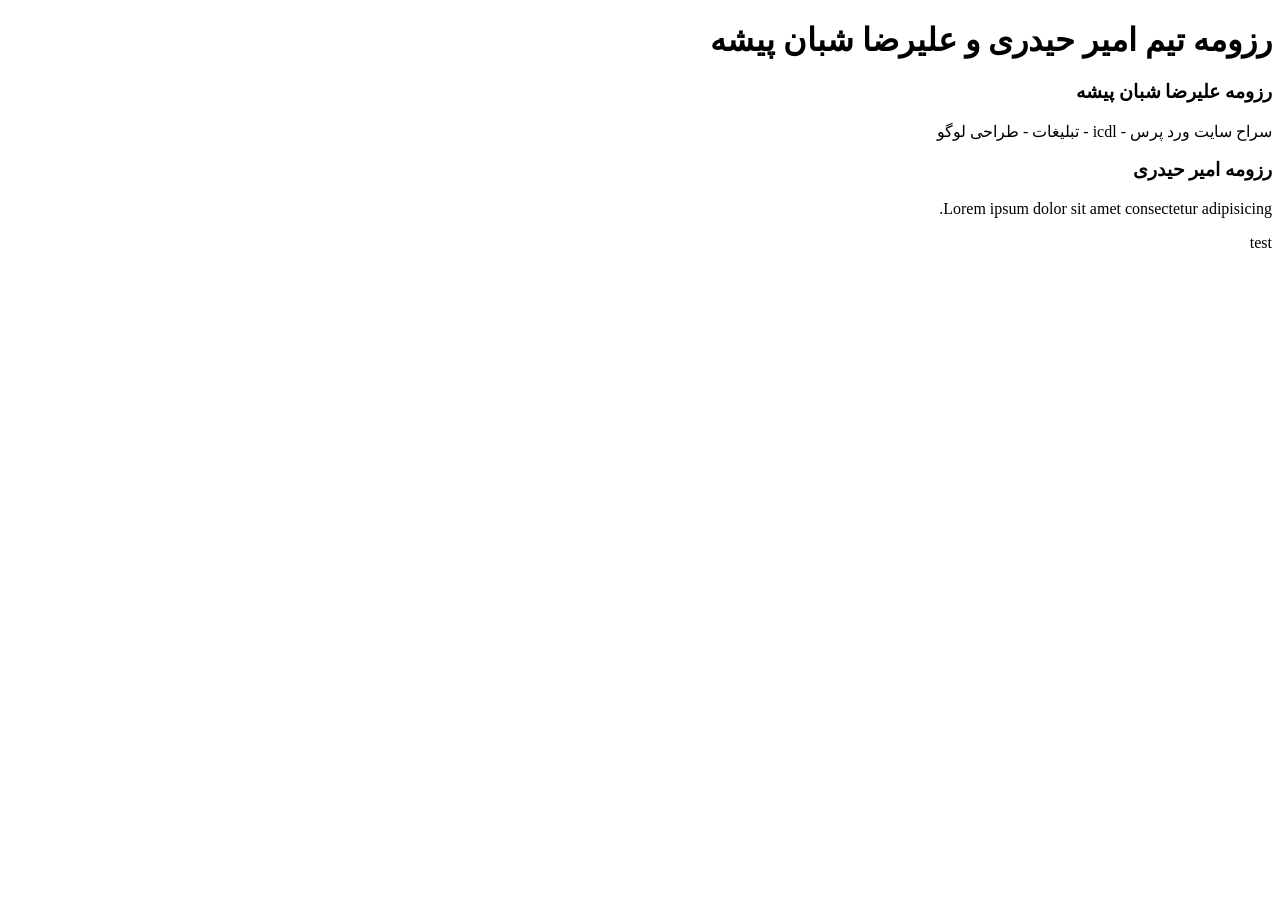
==== index.html @ 07a31054 "first exercise" ====
<!DOCTYPE html>
<html lang="fa" dir="rtl">
<head>
    <meta charset="UTF-8">
    <meta http-equiv="X-UA-Compatible" content="IE=edge">
    <meta name="viewport" content="width=device-width, initial-scale=1.0">
    <title>my web</title>
</head>
<body>
    <h1>رزومه تیم امیر حیدری و علیرضا شبان پیشه</h1>
    <h3>رزومه علیرضا شبان پیشه</h3>
    <p>سراح سایت ورد پرس - icdl - تبلیغات - طراحی لوگو </p>
    <h3>رزومه امیر حیدری</h3>
    <p>Lorem ipsum dolor sit amet consectetur adipisicing.</p>
    <div>test</div>
</body>
</html>
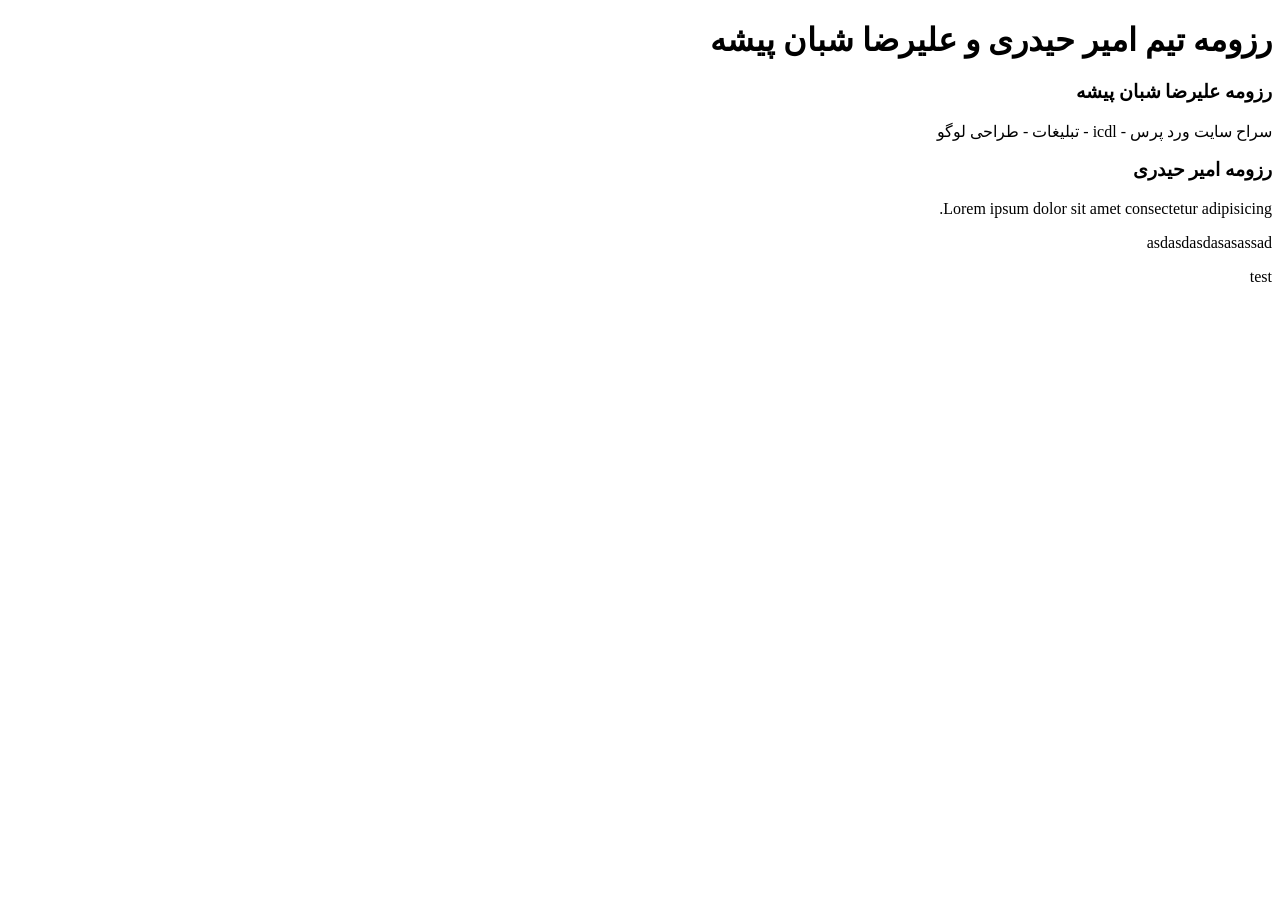
==== commit e7697b9d: "second commit" ====
--- a/index.html
+++ b/index.html
@@ -12,6 +12,7 @@
     <p>سراح سایت ورد پرس - icdl - تبلیغات - طراحی لوگو </p>
     <h3>رزومه امیر حیدری</h3>
     <p>Lorem ipsum dolor sit amet consectetur adipisicing.</p>
+    <p>asdasdasdasasassad</p>
     <div>test</div>
 </body>
 </html>
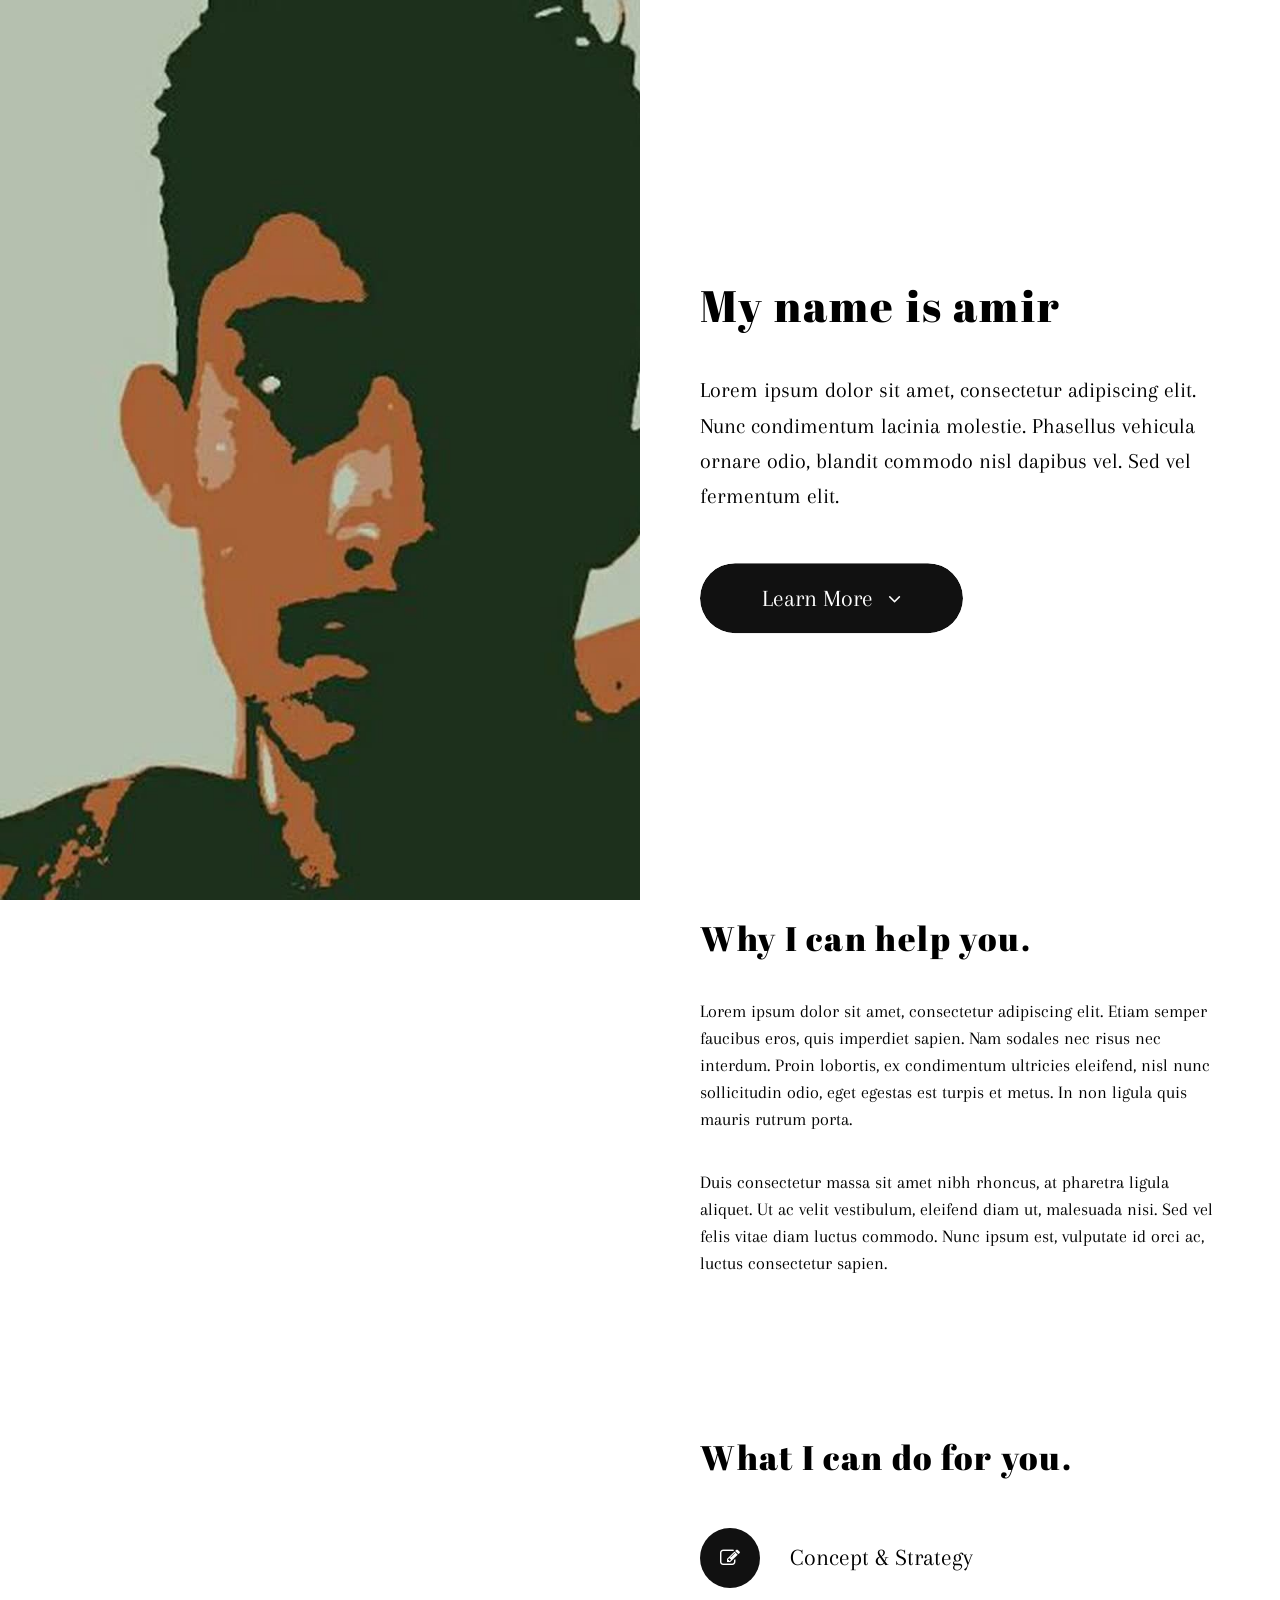
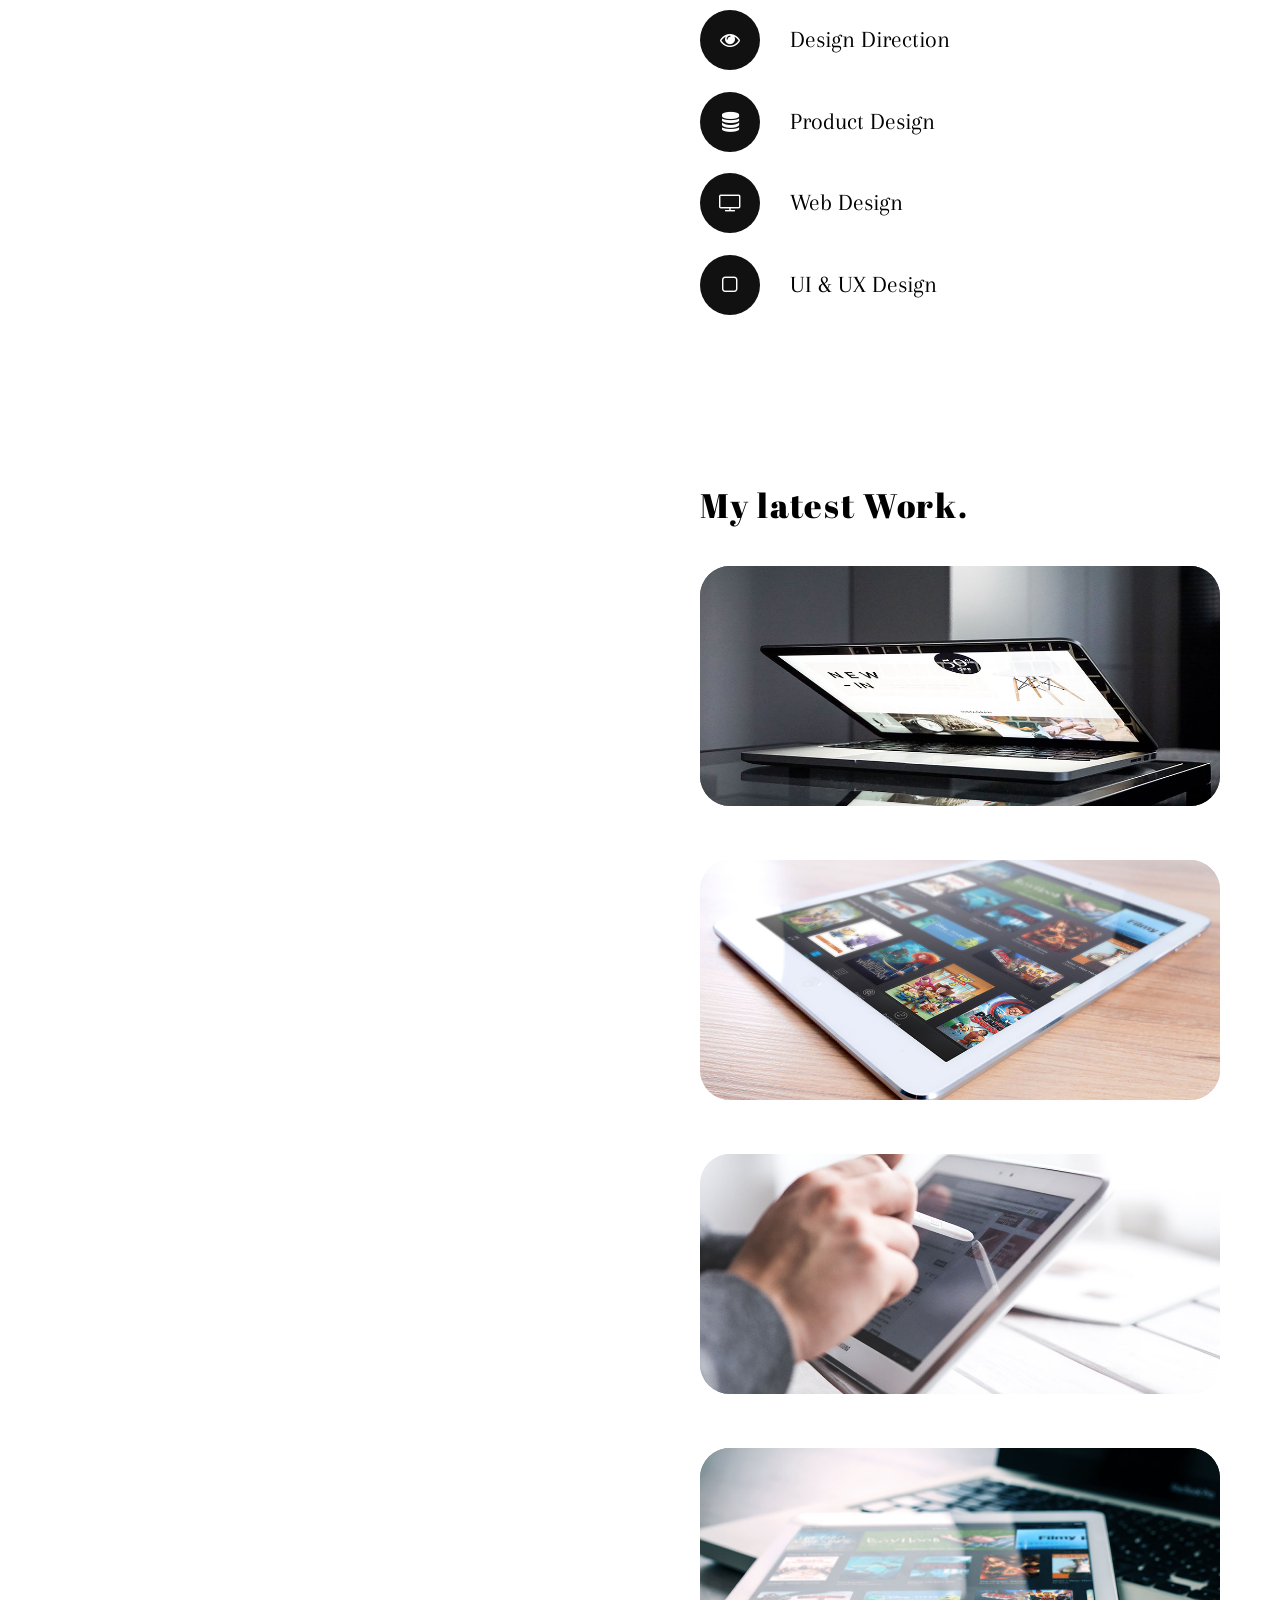
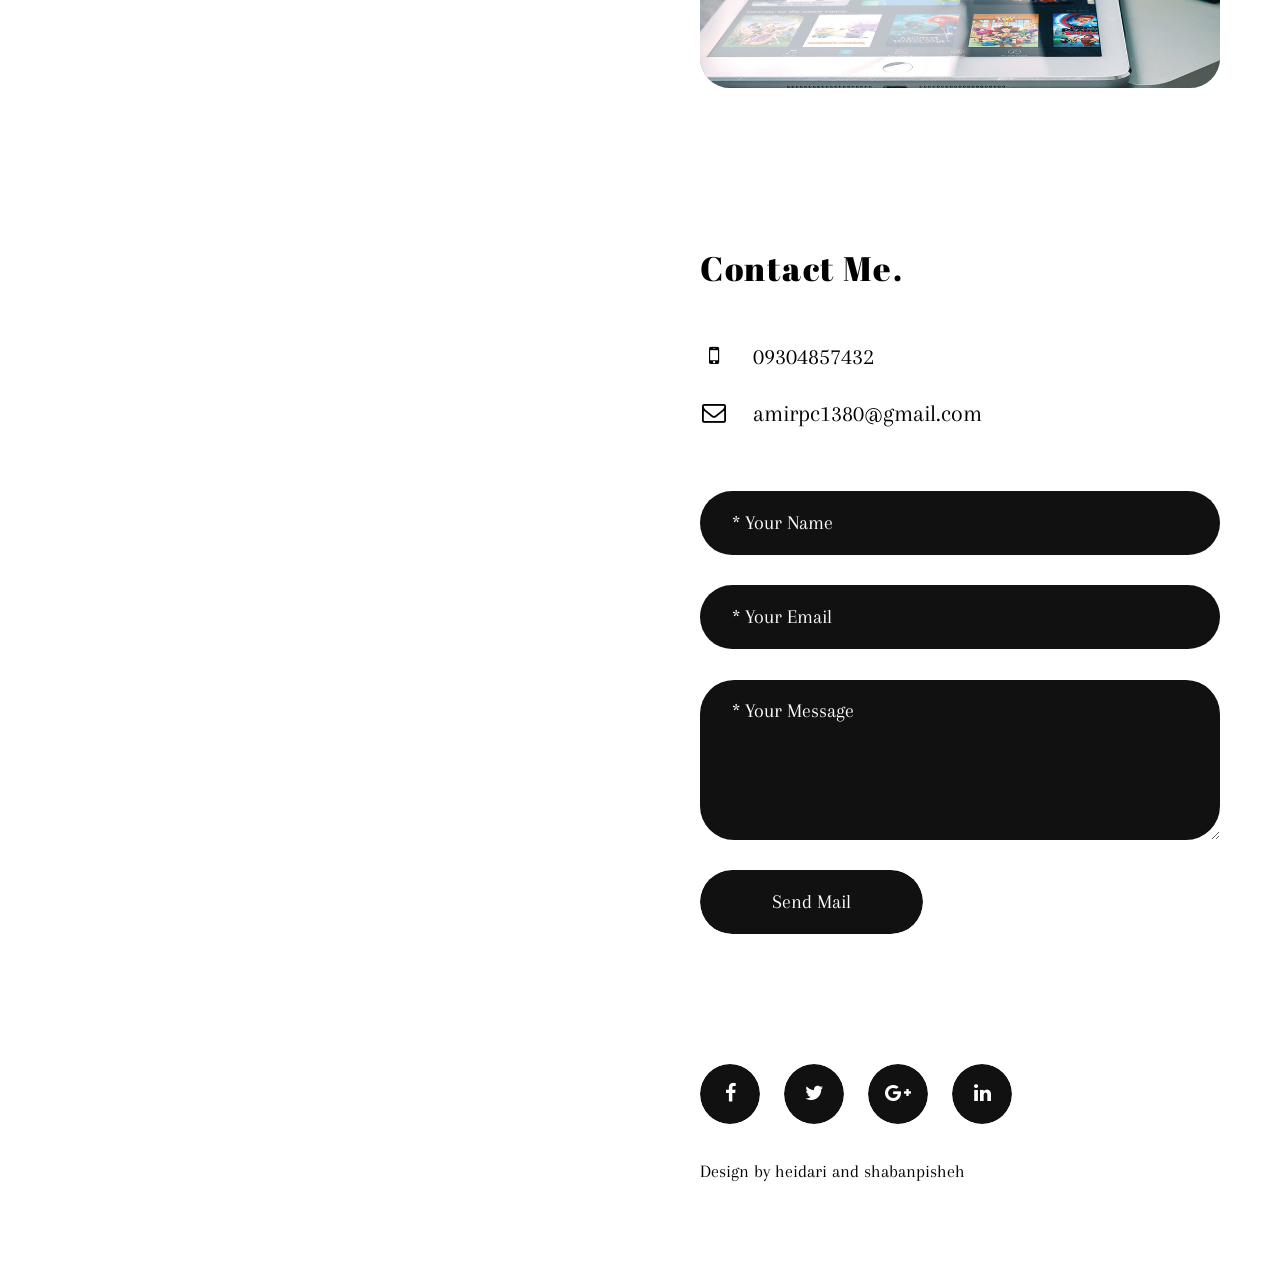
==== commit 251f4419: "second.." ====
--- a/index.html
+++ b/index.html
@@ -1,18 +1,394 @@
-<!DOCTYPE html>
-<html lang="fa" dir="rtl">
+<!doctype html>
+
+<html lang="en">
+
+
 <head>
-    <meta charset="UTF-8">
-    <meta http-equiv="X-UA-Compatible" content="IE=edge">
-    <meta name="viewport" content="width=device-width, initial-scale=1.0">
-    <title>my web</title>
+
+    <meta charset="utf-8">
+    <meta name="robots" content="noodp">
+    <meta name="viewport" content="width=device-width, initial-scale=1, maximum-scale=1, user-scalable=no">
+
+    <title>Heidari And Shabanpishe</title>
+
+    <link rel="shortcut icon" href="assets/img/favicon.png">
+
+    <link href="https://fonts.googleapis.com/css?family=Abril+Fatface%7CArapey&amp;subset=latin-ext" rel="stylesheet">
+
+    <link rel="stylesheet" type="text/css" href="assets/css/plugins.css">
+    <link rel="stylesheet" type="text/css" href="assets/css/main.css">
+
+
 </head>
+
+
 <body>
-    <h1>رزومه تیم امیر حیدری و علیرضا شبان پیشه</h1>
-    <h3>رزومه علیرضا شبان پیشه</h3>
-    <p>سراح سایت ورد پرس - icdl - تبلیغات - طراحی لوگو </p>
-    <h3>رزومه امیر حیدری</h3>
-    <p>Lorem ipsum dolor sit amet consectetur adipisicing.</p>
-    <p>asdasdasdasasassad</p>
-    <div>test</div>
+    <div class="preloader">
+
+        <div class="spinner"></div>
+
+    </div>
+
+    <div class="image-container">
+
+        <div class="background-img"></div>
+
+    </div>
+
+    <div class="content-area">
+
+        <div class="content-area-inner">
+
+            <section id="intro">
+
+
+                <div class="container-mid">
+
+
+
+                    <div class="animation-container animation-fade-down" data-animation-delay="0">
+
+                        <h1>My name is amir</h1>
+
+                    </div>
+
+                    <div class="animation-container animation-fade-left" data-animation-delay="300">
+
+                        <p class="subline">Lorem ipsum dolor sit amet, consectetur adipiscing elit. Nunc condimentum
+                            lacinia molestie. Phasellus vehicula ornare odio, blandit commodo nisl dapibus vel. Sed vel
+                            fermentum elit.</p>
+
+                    </div>
+
+                    <div class="animation-container animation-fade-up" data-animation-delay="600">
+
+                        <a href="#about" class="smooth-scroll">Learn More<i class="fa fa-angle-down"
+                                aria-hidden="true"></i></a>
+
+                    </div>
+
+
+                </div>
+
+
+            </section>
+
+            <section id="about">
+
+
+                <h3 class="headline scroll-animated-from-right">Why I can help you.</h3>
+
+                <p class="scroll-animated-from-right">Lorem ipsum dolor sit amet, consectetur adipiscing elit. Etiam
+                    semper faucibus eros, quis imperdiet sapien. Nam sodales nec risus nec interdum. Proin lobortis, ex
+                    condimentum ultricies eleifend, nisl nunc sollicitudin odio, eget egestas est turpis et metus. In
+                    non ligula quis mauris rutrum porta.</p>
+
+                <p class="scroll-animated-from-right">Duis consectetur massa sit amet nibh rhoncus, at pharetra ligula
+                    aliquet. Ut ac velit vestibulum, eleifend diam ut, malesuada nisi. Sed vel felis vitae diam luctus
+                    commodo. Nunc ipsum est, vulputate id orci ac, luctus consectetur sapien.</p>
+
+
+            </section>
+
+
+            <section id="service">
+
+
+                <h3 class="headline scroll-animated-from-right">What I can do for you.</h3>
+
+
+                <ul class="services-list">
+
+
+                    <li class="scroll-animated-from-right"><i class="fa fa-pencil-square-o"
+                            aria-hidden="true"></i>Concept & Strategy</li>
+                    <li class="scroll-animated-from-right"><i class="fa fa-eye" aria-hidden="true"></i>Design Direction
+                    </li>
+                    <li class="scroll-animated-from-right"><i class="fa fa-database" aria-hidden="true"></i>Product
+                        Design</li>
+                    <li class="scroll-animated-from-right"><i class="fa fa-television" aria-hidden="true"></i>Web Design
+                    </li>
+                    <li class="scroll-animated-from-right"><i class="fa fa-square-o" aria-hidden="true"></i>UI & UX
+                        Design</li>
+
+
+                </ul>
+
+
+            </section>
+
+            <section id="work">
+
+
+                <h3 class="headline scroll-animated-from-right">My latest Work.</h3>
+
+
+                <div class="showcase">
+
+                    <div class="item scroll-animated-from-right">
+
+                        <a href="#" data-featherlight="#item-1-lightbox">
+
+
+                            <div class="info">
+
+
+                                <div class="container-mid">
+
+                                    <h5>Fashion Inc.</h5>
+                                    <p>Web Design</p>
+
+                                </div>
+
+
+                            </div>
+
+
+                            <div class="background-image" style="background-image: url(assets/img/work/item-1.jpg)">
+                            </div>
+
+
+                        </a>
+
+                        <div id="item-1-lightbox" class="work-lightbox">
+
+
+                            <img class="img-responsive" src="assets/img/work/item-1.jpg" alt="image">
+
+                            <h3>Fashion Inc.</h3>
+                            <p class="subline">Web Design</p>
+
+                            <p>Lorem ipsum dolor sit amet, consectetur adipiscing elit. Etiam semper faucibus eros, quis
+                                imperdiet sapien. Nam sodales nec risus nec interdum. Proin lobortis, ex condimentum
+                                ultricies eleifend, nisl nunc sollicitudin odio, eget egestas est turpis et metus. In
+                                non ligula quis mauris rutrum porta.</p>
+
+
+                        </div>
+
+
+                    </div>
+
+                    <div class="item scroll-animated-from-right">
+
+
+                        <a href="#" data-featherlight="#item-2-lightbox">
+
+
+                            <div class="info">
+
+
+                                <div class="container-mid">
+
+                                    <h5>Asimov 71</h5>
+                                    <p>Product Design</p>
+
+                                </div>
+
+
+                            </div>
+
+
+
+                            <div class="background-image" style="background-image: url(assets/img/work/item-2.jpg)">
+                            </div>
+
+
+                        </a>
+
+                        <div id="item-2-lightbox" class="work-lightbox">
+
+
+                            <img class="img-responsive" src="assets/img/work/item-2.jpg" alt="image">
+
+                            <h3>Asimov 71</h3>
+                            <p class="subline">Product Design</p>
+
+                            <p>Lorem ipsum dolor sit amet, consectetur adipiscing elit. Etiam semper faucibus eros, quis
+                                imperdiet sapien. Nam sodales nec risus nec interdum. Proin lobortis, ex condimentum
+                                ultricies eleifend, nisl nunc sollicitudin odio, eget egestas est turpis et metus. In
+                                non ligula quis mauris rutrum porta.</p>
+
+
+                        </div>
+
+
+                    </div>
+
+                    <div class="item scroll-animated-from-right">
+
+
+                        <a href="#" data-featherlight="#item-3-lightbox">
+
+
+                            <div class="info">
+
+
+                                <div class="container-mid">
+
+                                    <h5>Hardley &amp; Sons</h5>
+                                    <p>Design Direction</p>
+
+                                </div>
+
+
+                            </div>
+
+                            <div class="background-image" style="background-image: url(assets/img/work/item-3.jpg)">
+                            </div>
+
+
+                        </a>
+
+                        <div id="item-3-lightbox" class="work-lightbox">
+
+
+                            <img class="img-responsive" src="assets/img/work/item-3.jpg" alt="image">
+
+                            <h3>Hardley &amp; Sons</h3>
+                            <p class="subline">Design Direction</p>
+
+                            <p>Lorem ipsum dolor sit amet, consectetur adipiscing elit. Etiam semper faucibus eros, quis
+                                imperdiet sapien. Nam sodales nec risus nec interdum. Proin lobortis, ex condimentum
+                                ultricies eleifend, nisl nunc sollicitudin odio, eget egestas est turpis et metus. In
+                                non ligula quis mauris rutrum porta.</p>
+
+
+                        </div>
+
+
+                    </div>
+
+                    <div class="item scroll-animated-from-right">
+
+
+
+                        <a href="#" data-featherlight="#item-4-lightbox">
+
+
+
+                            <div class="info">
+
+
+
+                                <div class="container-mid">
+
+                                    <h5>Starnation</h5>
+                                    <p>UI/UX DESIGN</p>
+
+                                </div>
+
+
+
+                            </div>
+
+
+                            <div class="background-image" style="background-image: url(assets/img/work/item-4.jpg)">
+                            </div>
+
+
+                        </a>
+
+                        <div id="item-4-lightbox" class="work-lightbox">
+
+
+                            <img class="img-responsive" src="assets/img/work/item-4.jpg" alt="image">
+
+                            <h3>Starnation</h3>
+                            <p class="subline">UI/UX DESIGN</p>
+
+                            <p>Lorem ipsum dolor sit amet, consectetur adipiscing elit. Etiam semper faucibus eros, quis
+                                imperdiet sapien. Nam sodales nec risus nec interdum. Proin lobortis, ex condimentum
+                                ultricies eleifend, nisl nunc sollicitudin odio, eget egestas est turpis et metus. In
+                                non ligula quis mauris rutrum porta.</p>
+
+
+                        </div>
+
+
+                    </div>
+
+
+                </div>
+
+
+            </section>
+
+            <section id="contact">
+
+
+                <h3 class="headline scroll-animated-from-right">Contact Me.</h3>
+
+
+                <ul class="contact-list">
+
+                    <li class="scroll-animated-from-right"><i class="fa fa-mobile" aria-hidden="true"></i>09304857432
+                    </li>
+                    <li class="scroll-animated-from-right"><i class="fa fa-envelope-o"
+                            aria-hidden="true"></i>amirpc1380@gmail.com</li>
+
+                </ul>
+
+                <form id="contact-form" action="assets/php/contact.php" method="post">
+
+
+                    <input id="contact-form-name" type="text" name="name"
+                        class="form-control scroll-animated-from-right" placeholder="* Your Name">
+
+                    <input id="contact-form-email" type="text" name="email"
+                        class="form-control scroll-animated-from-right" placeholder="* Your Email">
+
+                    <div class="fhp-input"><input id="contact-form-company" type="text" name="company"
+                            class="form-control"></div>
+
+                    <textarea id="contact-form-message" name="message" class="form-control scroll-animated-from-right"
+                        placeholder="* Your Message"></textarea>
+
+                    <button type="submit" class="form-control scroll-animated-from-right">Send Mail</button>
+
+                    <div class="success-message">* The Email was Sent Successfully!</div>
+
+
+                </form>
+
+
+
+            </section>
+
+            <section id="footer">
+
+
+
+                <ul class="social-icons scroll-animated-from-right">
+
+
+                    <li><a href="#"><i class="fa fa-facebook" aria-hidden="true"></i></a></li>
+                    <li><a href="#"><i class="fa fa-twitter" aria-hidden="true"></i></a></li>
+                    <li><a href="#"><i class="fa fa-google-plus" aria-hidden="true"></i></a></li>
+                    <li><a href="#"><i class="fa fa-linkedin" aria-hidden="true"></i></a></li>
+
+
+                </ul>
+
+
+
+                <p class="scroll-animated-from-right">Design by heidari and shabanpisheh</p>
+
+
+            </section>
+
+
+
+        </div>
+
+
+
+    </div>
+
+    <script type="text/javascript" src="assets/js/plugins.js"></script>
+    <script type="text/javascript" src="assets/js/main.js"></script>
+    
 </body>
+
+
 </html>
--- a/assets/css/main.css
+++ b/assets/css/main.css
@@ -0,0 +1,1075 @@
+/******************************************************************
+
+
+	------------------------
+	-- TABLE OF CONTENTS --
+	------------------------
+	
+	--  01. Basic
+	--  02. Preloader
+    --  03. Image Container
+    --  04. Content Area
+    --  05. Content Area --> Intro
+    --  06. Content Area --> About
+    --  07. Content Area --> Service
+    --  08. Content Area --> Work
+    --  09. Content Area --> Contact
+    --  10. Content Area --> Footer
+ 
+ 
+ ******************************************************************/
+
+
+
+
+/** 1. Basic
+*******************************************************************/
+
+html
+{
+    font-size: 10px;
+}
+
+body
+{
+    font-family: 'Arapey', serif;
+    font-weight: 300;
+    font-style: normal;
+
+    color: #000;
+    background: #fff;
+
+    -webkit-font-smoothing: antialiased;
+}
+
+h1,
+h2,
+h3,
+h4,
+h5,
+h6
+{
+    font-family: 'Abril Fatface', cursive;
+    font-weight: normal;
+
+    letter-spacing: .05em;
+
+    color: #000;;
+}
+
+h1
+{
+    font-size: 4.4rem;
+}
+
+h2
+{
+    font-size: 3.9rem;
+}
+
+h3
+{
+    font-size: 3.4rem;
+}
+
+h4
+{
+    font-size: 2.9rem;
+}
+
+h5
+{
+    font-size: 2.4rem;
+}
+
+h6
+{
+    font-size: 1.9rem;
+}
+
+p
+{
+    font-size: 1.8rem;
+}
+
+a,
+a:hover,
+a:focus
+{
+    cursor: pointer;
+    -webkit-transition: all 300ms ease;
+         -o-transition: all 300ms ease;
+            transition: all 300ms ease;
+    text-decoration: none;
+}
+
+a:hover
+{
+    color: #111;
+}
+
+@media (max-width:600px)
+{
+    html
+    {
+        font-size: 8px;
+    }
+}
+
+@media (max-width:500px)
+{
+    html
+    {
+        font-size: 7px;
+    }
+}
+
+
+
+/** 2. Preloader
+*******************************************************************/
+
+.preloader
+{
+    position: fixed;
+    z-index: 100000;
+    bottom: 0;
+    left: 0;
+
+    overflow: hidden;
+
+    width: 100%;
+    height: 100%;
+
+    background: #fff;
+}
+
+.preloader.hide-preloader
+{
+    height: 0;
+    
+    -webkit-transition: .7s ease .3s;
+         -o-transition: .7s ease .3s;
+            transition: .7s ease .3s;
+}
+
+.preloader .spinner
+{
+    position: absolute;
+    top: 50%;
+    left: 50%;
+
+    display: block;
+
+    width: 50px;
+    height: 50px;
+    margin-top: -25px;
+    margin-left: -25px;
+
+    -webkit-animation: spinner-pulse .6s infinite ease-in-out;
+            animation: spinner-pulse .6s infinite ease-in-out;
+    text-align: center;
+
+    opacity: 1;
+    border-radius: 100%;
+    background-color: #111;
+}
+
+.preloader.hide-preloader .spinner
+{
+    opacity: 0;
+    
+    -webkit-transition: .3s ease;
+         -o-transition: .3s ease;
+            transition: .3s ease;
+}
+
+@-webkit-keyframes spinner-pulse
+{
+    0%
+    {
+        -webkit-transform: scale(0);
+    }
+    100%
+    {
+        -webkit-transform: scale(1.0);
+
+        opacity: 0;
+    }
+}
+
+@keyframes spinner-pulse
+{
+    0%
+    {
+        -webkit-transform: scale(0);
+                transform: scale(0);
+    }
+    100%
+    {
+        -webkit-transform: scale(1.0);
+                transform: scale(1.0);
+
+        opacity: 0;
+    }
+}
+
+
+
+/** 3. Image Container
+*******************************************************************/
+
+.image-container
+{
+    position: fixed;
+    z-index: 10;
+    top: 0;
+    left: 0;
+
+    width: 50%;
+    height: 100%;
+}
+
+.image-container .background-img
+{
+    position: absolute;
+    z-index: 1;
+    top: 0;
+    left: 0;
+
+    width: 100%;
+    height: 100%;
+
+    -webkit-transition: opacity 1s ease;
+         -o-transition: opacity 1s ease;
+            transition: opacity 1s ease;
+
+    background: url(../img/background.jpg);
+    background-repeat: no-repeat;
+    background-size: cover;
+}
+
+@media (max-width:1200px)
+{
+    .image-container
+    {
+        position: relative;
+        z-index: 10;
+        top: 0;
+        left: 0;
+
+        width: 100%;
+        height: 100vh;
+    }
+}
+
+
+
+/** 4. Content Area
+*******************************************************************/
+
+.content-area
+{
+    position: relative;
+    left: 0;
+
+    width: 100%;
+}
+
+.content-area .content-area-inner
+{
+    position: relative;
+    left: 50%;
+    
+    width: 50%;
+    padding: 0 20px;
+    overflow-x: hidden;
+}
+
+.content-area .content-area-inner section
+{
+    max-width: 520px;
+    margin: 0 auto 18vh auto;
+}
+
+.content-area .content-area-inner section:last-child
+{
+    margin-bottom: 10vh;
+}
+
+.content-area .content-area-inner section h3.headline
+{
+    margin-bottom: 1.2em;
+}
+
+@media (max-width:1200px)
+{
+    .content-area .content-area-inner
+    {
+        left: 0;
+
+        width: 100%;
+        padding: 0 20px;
+    }
+}
+
+
+
+/** 5. Content Area --> Intro
+*******************************************************************/
+
+
+#intro
+{
+    position: relative;
+
+    height: 100vh;
+    margin-bottom: 0;
+}
+
+#intro .container-mid
+{
+    position: absolute;
+    top: 50%;
+
+    width: 100%;
+
+    -webkit-transform: translateY(-50%);
+        -ms-transform: translateY(-50%);
+            transform: translateY(-50%);
+}
+
+#intro .container-mid p.subline
+{
+    font-size: 2.2rem;
+    line-height: 1.6em;
+
+    margin-top: 2em;
+    margin-bottom: 2.2em;
+}
+
+#intro .container-mid a
+{
+    font-size: 2.4rem;
+    line-height: 2.92em;
+
+    position: relative;
+
+    display: inline-block;
+    overflow: hidden;
+
+    padding: 0 2.6em;
+
+    -webkit-transition: .2s ease;
+         -o-transition: .2s ease;
+            transition: .2s ease;
+
+    color: #fff;
+    border-radius: 100px;
+    background: none;
+}
+
+#intro .container-mid a:before
+{
+    position: absolute;
+    z-index: -1;
+    top: 0;
+    left: 0;
+
+    width: 100%;
+    height: 100%;
+
+    content: '';
+
+    border-radius: 100px;
+    background: #111;
+}
+
+#intro .container-mid a:after
+{
+    position: absolute;
+    z-index: -1;
+    top: 0;
+    left: 0;
+
+    width: 0;
+    height: 100%;
+
+    content: '';
+    -webkit-transition: .2s ease;
+         -o-transition: .2s ease;
+            transition: .2s ease;
+
+    background: #008aff;
+}
+
+#intro .container-mid a:hover:after
+{
+    width: 100%;
+}
+
+#intro .container-mid a i
+{
+    font-size: .85em;
+
+    margin-left: .7em;
+}
+
+#intro .animation-container
+{
+    -webkit-transition: .5s ease;
+         -o-transition: .5s ease;
+            transition: .5s ease;
+}
+
+#intro .animation-container.animation-fade
+{
+    opacity: 0;
+}
+
+#intro .animation-container.animation-fade.run-animation
+{
+    opacity: 1;
+}
+
+#intro .animation-container.animation-fade-up
+{
+    -webkit-transform: translateY(10vh);
+        -ms-transform: translateY(10vh);
+            transform: translateY(10vh);
+
+    opacity: 0;
+}
+
+#intro .animation-container.animation-fade-up.run-animation
+{
+    -webkit-transform: translateY(0);
+        -ms-transform: translateY(0);
+            transform: translateY(0);
+
+    opacity: 1;
+}
+
+#intro .animation-container.animation-fade-down
+{
+    -webkit-transform: translateY(-10vh);
+        -ms-transform: translateY(-10vh);
+            transform: translateY(-10vh);
+
+    opacity: 0;
+}
+
+#intro .animation-container.animation-fade-down.run-animation
+{
+    -webkit-transform: translateY(0);
+        -ms-transform: translateY(0);
+            transform: translateY(0);
+
+    opacity: 1;
+}
+
+#intro .animation-container.animation-fade-left
+{
+    -webkit-transform: translateX(10vh);
+        -ms-transform: translateX(10vh);
+            transform: translateX(10vh);
+
+    opacity: 0;
+}
+
+#intro .animation-container.animation-fade-left.run-animation
+{
+    -webkit-transform: translateX(0);
+        -ms-transform: translateX(0);
+            transform: translateX(0);
+
+    opacity: 1;
+}
+
+#intro .animation-container.animation-fade-right
+{
+    -webkit-transform: translateX(-10vh);
+        -ms-transform: translateX(-10vh);
+            transform: translateX(-10vh);
+
+    opacity: 0;
+}
+
+#intro .animation-container.animation-fade-right.run-animation
+{
+    -webkit-transform: translateX(0);
+        -ms-transform: translateX(0);
+            transform: translateX(0);
+
+    opacity: 1;
+}
+
+@media (max-width:1200px)
+{
+    #intro
+    {
+        height: auto;
+    }
+
+    #intro .container-mid
+    {
+        position: relative;
+        top: 0;
+
+        margin: 15vh 0;
+
+        -webkit-transform: translate(0);
+            -ms-transform: translate(0);
+                transform: translate(0);
+    }
+}
+
+
+
+/** 6. Content Area --> About
+*******************************************************************/
+
+#about p
+{
+    line-height: 1.5em;
+
+    margin-bottom: 2em;
+}
+
+#about p:last-child
+{
+    margin-bottom: 0;
+}
+
+
+
+/** 7. Content Area --> Service
+*******************************************************************/
+
+#service .services-list
+{
+    margin-bottom: 0;
+    padding: 0;
+
+    list-style: none;
+}
+
+#service .services-list li
+{
+    font-size: 2.4rem;
+    line-height: 3.4em;
+}
+
+#service .services-list li i
+{
+    font-size: 2rem;
+    line-height: 3em;
+
+    width: 3em;
+    height: 3em;
+    margin-right: 1.5em;
+
+    text-align: center;
+
+    color: #fff;
+    border-radius: 100px;
+    background: #111;
+}
+
+
+
+/** 8. Content Area --> Work
+*******************************************************************/
+
+#work .showcase .item
+{
+    position: relative;
+
+    overflow: hidden;
+
+    width: 100%;
+    height: 24rem;
+    margin: 0;
+    margin-bottom: 6vh;
+
+    cursor: pointer;
+
+    border-radius: 3rem;
+    background: #111;
+}
+
+#work .showcase .item:last-child
+{
+    margin-bottom: 0;
+}
+
+#work .showcase .item .info
+{
+    position: absolute;
+    z-index: 100;
+    top: 0;
+    left: 0;
+
+    width: 0;
+    height: 100%;
+
+    -webkit-transition: .25s ease;
+         -o-transition: .25s ease;
+            transition: .25s ease;
+
+    color: #fff;
+    background: #008aff;
+}
+
+#work .showcase .item:hover .info
+{
+    width: 100%;
+}
+
+#work .showcase .item .info .container-mid
+{
+    position: absolute;
+    top: 50%;
+    left: 0;
+
+    width: 100%;
+    padding: 0 6rem;
+
+    -webkit-transform: translateY(-50%);
+        -ms-transform: translateY(-50%);
+            transform: translateY(-50%);
+}
+
+#work .showcase .item .info .container-mid h5
+{
+    -webkit-transform: translateX(4vh);
+        -ms-transform: translateX(4vh);
+            transform: translateX(4vh);
+
+    opacity: 0;
+    color: #fff;
+}
+
+#work .showcase .item:hover .info .container-mid h5
+{
+    -webkit-transition: .2s ease .2s;
+         -o-transition: .2s ease .2s;
+            transition: .2s ease .2s;
+    -webkit-transform: translateX(0);
+        -ms-transform: translateX(0);
+            transform: translateX(0);
+
+    opacity: 1;
+}
+
+#work .showcase .item .info .container-mid p
+{
+    position: relative;
+
+    padding-left: 2.7rem;
+
+    -webkit-transform: translateX(4vh);
+        -ms-transform: translateX(4vh);
+            transform: translateX(4vh);
+    letter-spacing: .025em;
+
+    opacity: 0;
+}
+
+#work .showcase .item:hover .info .container-mid p
+{
+    -webkit-transition: .2s ease .3s;
+         -o-transition: .2s ease .3s;
+            transition: .2s ease .3s;
+    -webkit-transform: translateX(0);
+        -ms-transform: translateX(0);
+            transform: translateX(0);
+
+    opacity: 1;
+}
+
+#work .showcase .item .info .container-mid p:before
+{
+    position: absolute;
+    top: 50%;
+    left: 0;
+
+    width: 1.1em;
+    height: 1px;
+
+    content: '';
+    -webkit-transform: translateY(-50%);
+        -ms-transform: translateY(-50%);
+            transform: translateY(-50%);
+
+    background: #fff;
+}
+
+#work .showcase .item .background-image
+{
+    position: absolute;
+    top: 0;
+    left: 0;
+
+    width: 100%;
+    height: 100%;
+
+    background-repeat: no-repeat;
+    background-position: center;
+    background-size: cover;
+}
+
+.featherlight .featherlight-content
+{
+    max-height: 95%;
+    padding: 0;
+
+    border-bottom: 0;
+}
+
+.featherlight .featherlight-content  .featherlight-close-icon
+{
+    font-size: 2.4rem;
+    line-height: 1em;
+
+    top: .5em;
+    right: .5em;
+
+    width: 1em;
+
+    outline: none !important;
+}
+
+.featherlight .featherlight-content .work-lightbox
+{
+    max-width: 1000px;
+    padding: 6vh;
+
+    text-align: center;
+}
+
+.featherlight .featherlight-content .work-lightbox img
+{
+    margin: 0 auto 4vh auto;
+}
+
+.featherlight .featherlight-content .work-lightbox p.subline
+{
+    margin-bottom: 1em;
+
+    letter-spacing: .025em;
+}
+
+.featherlight .featherlight-content .work-lightbox p
+{
+    max-width: 520px;
+    margin: 0 auto;
+}
+
+
+
+/** 9. Content Area --> Contact
+*******************************************************************/
+
+#contact .contact-list
+{
+    margin-bottom: 3.4em;
+    padding: 0;
+
+    list-style: none;
+}
+
+#contact .contact-list li
+{
+    font-size: 2.4rem;
+    line-height: 2.4em;
+}
+
+#contact .contact-list li i
+{
+    line-height: 1.2em;
+
+    width: 1.2em;
+    height: 1.2em;
+    margin-right: 1em;
+
+    text-align: center;
+
+    border-radius: 100px;
+}
+
+#contact #contact-form
+{
+    position: relative;
+}
+
+#contact #contact-form .fhp-input
+{
+    display: none;
+
+    pointer-events: none;
+
+    opacity: 0;
+}
+
+#contact #contact-form input,
+#contact #contact-form textarea,
+#contact #contact-form button
+{
+    font-size: 2rem;
+
+    margin-bottom: 3.4vh;
+
+    -webkit-transition: .4s ease;
+         -o-transition: .4s ease;
+            transition: .4s ease;
+
+    color: #fff;
+    border: none !important;
+    border-radius: 34px;
+    outline: none !important;
+    background: #111;
+    -webkit-box-shadow: none !important;
+            box-shadow: none !important;
+}
+
+#contact #contact-form.success input,
+#contact #contact-form.success textarea,
+#contact #contact-form.success button
+{
+    line-height: 0;
+
+    height: 0;
+    margin: 0;
+    padding: 0;
+
+    opacity: 0;
+}
+
+#contact #contact-form input::-webkit-input-placeholder,
+#contact #contact-form textarea::-webkit-input-placeholder
+{
+    color: #fff;
+}
+
+#contact #contact-form input:-ms-input-placeholder,
+#contact #contact-form textarea:-ms-input-placeholder
+{
+    color: #fff;
+}
+
+#contact #contact-form input::placeholder,
+#contact #contact-form textarea::placeholder
+{
+    color: #fff;
+}
+
+#contact #contact-form input.error,
+#contact #contact-form textarea.error
+{
+    background: red;
+}
+
+#contact #contact-form input
+{
+    line-height: 3.2em;
+
+    height: 3.2em;
+    padding-right: 1.6em;
+    padding-left: 1.6em;
+}
+
+#contact #contact-form textarea
+{
+    line-height: 1.7em;
+
+    height: 8em;
+    padding-top: .7em;
+    padding-right: 1.6em;
+    padding-left: 1.6em;
+}
+
+#contact #contact-form button
+{
+    line-height: 3.2em;
+
+    position: relative;
+
+    display: inline-block;
+    overflow: hidden;
+
+    width: auto;
+    height: 3.2em;
+    margin-bottom: 0;
+    padding: 0 3.6em;
+
+    background: none !important;
+}
+
+#contact #contact-form button:before
+{
+    position: absolute;
+    z-index: -1;
+    top: 0;
+    left: 0;
+
+    width: 100%;
+    height: 100%;
+
+    content: '';
+
+    border-radius: 100px;
+    background: #111;
+}
+
+#contact #contact-form button:after
+{
+    position: absolute;
+    z-index: -1;
+    top: 0;
+    left: 0;
+
+    width: 0;
+    height: 100%;
+
+    content: '';
+    -webkit-transition: .2s ease;
+         -o-transition: .2s ease;
+            transition: .2s ease;
+
+    background: #008aff;
+}
+
+#contact #contact-form button:hover:after
+{
+    width: 100%;
+}
+
+#contact #contact-form .success-message
+{
+    font-size: 2rem;
+    line-height: 0;
+
+    position: relative;
+    bottom: 0;
+    left: 0;
+
+    height: 0;
+    margin-top: -1.6em;
+    padding: 0 2em;
+
+    -webkit-transition: .2s ease;
+         -o-transition: .2s ease;
+            transition: .2s ease;
+    pointer-events: none;
+
+    opacity: 0;
+    color: #fff;
+    border-radius: 3em;
+    background: limegreen;
+}
+
+#contact #contact-form.success .success-message
+{
+    line-height: 6em;
+
+    height: 6em;
+
+    pointer-events: all;
+
+    opacity: 1;
+}
+
+
+
+/** 10. Content Area --> Footer
+*******************************************************************/
+
+#footer .social-icons
+{
+    padding: 0;
+
+    list-style: none;
+}
+
+#footer .social-icons li
+{
+    font-size: 2rem;
+    line-height: 3em;
+
+    position: relative;
+
+    display: inline-block;
+    overflow: hidden;
+
+    width: 3em;
+    height: 3em;
+    margin: 0;
+    margin-right: 1em;
+
+    text-align: center;
+
+    color: #fff;
+    border-radius: 100%;
+    background: none;
+}
+
+#footer .social-icons li:before
+{
+    position: absolute;
+    z-index: -1;
+    top: 0;
+    left: 0;
+
+    width: 100%;
+    height: 100%;
+
+    content: '';
+
+    border-radius: 100px;
+    background: #111;
+}
+
+#footer .social-icons li:after
+{
+    position: absolute;
+    z-index: -1;
+    top: 0;
+    left: 0;
+
+    width: 0;
+    height: 100%;
+
+    content: '';
+    -webkit-transition: .2s ease;
+         -o-transition: .2s ease;
+            transition: .2s ease;
+
+    background: #008aff;
+}
+
+#footer .social-icons li:hover:after
+{
+    width: 100%;
+}
+
+#footer .social-icons li a
+{
+    font-size: inherit;
+
+    display: block;
+
+    color: #fff;
+    border: none;
+}
+
+#footer p
+{
+    margin-top: 1.6em;
+}
+
+#footer p a
+{
+    color: #000;
+    border-bottom: 1px solid #111;
+}
